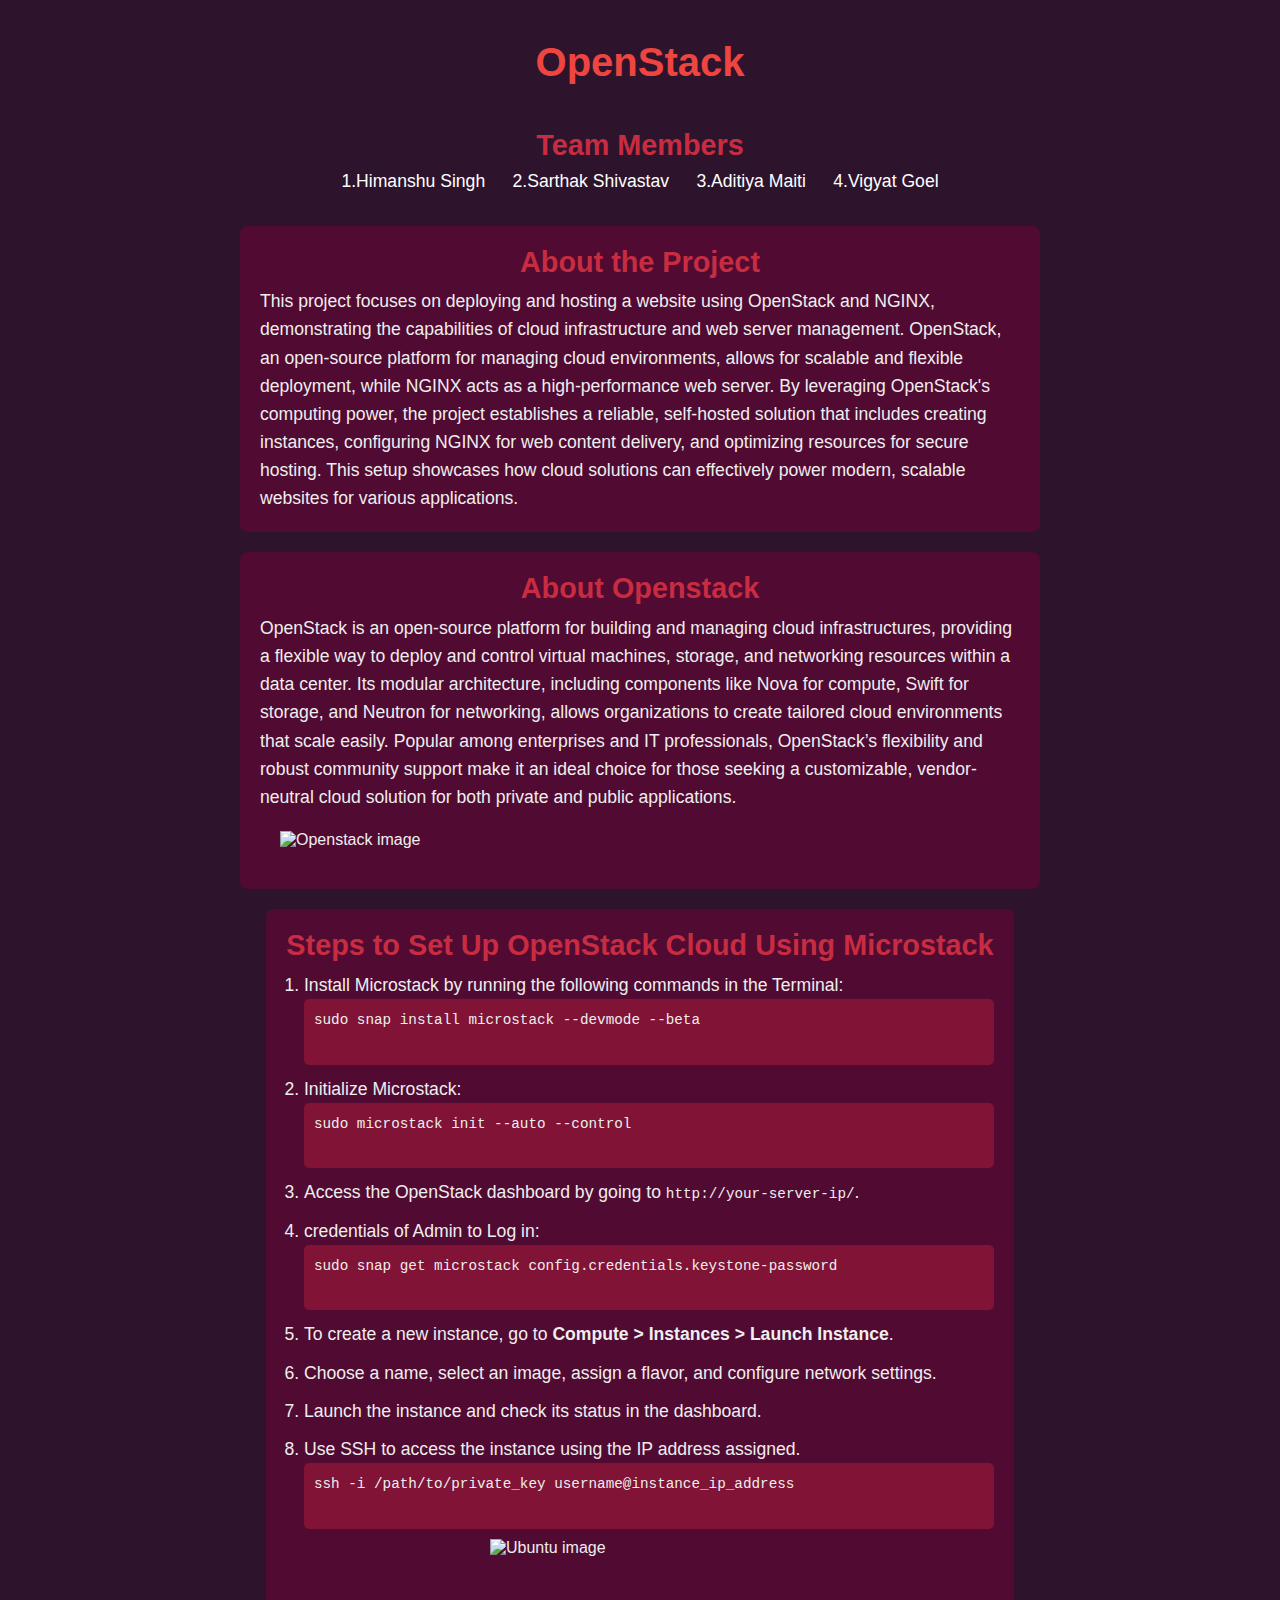
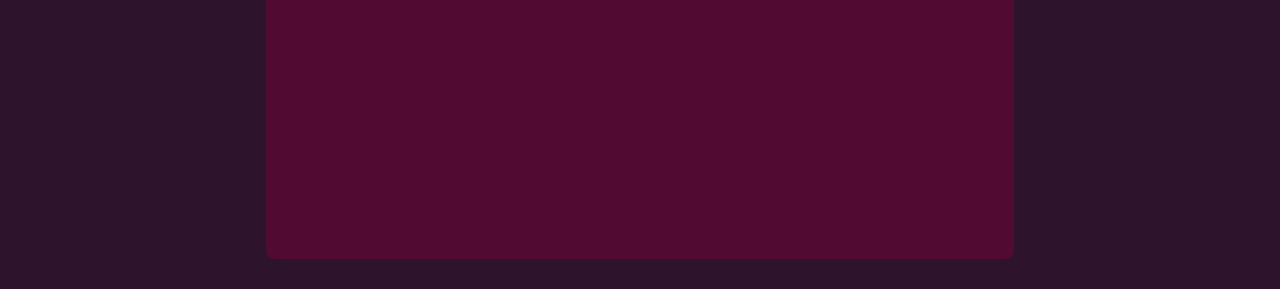
==== Openstack file/index.html @ 9e025737 "Add files via upload" ====
<!DOCTYPE html>
<html>
<head>
  <title>openstack project</title>
  <link rel = 'icon' href = 'your website icon'>
  <link rel="stylesheet" href="style.css">
  
</head>

<body>
    <h1>OpenStack</h1>

    <div class="team">
        <h2>Team Members</h2>
        <p class="team-members">1.Himanshu Singh &emsp;  2.Sarthak Shivastav &emsp;  3.Aditiya Maiti &emsp;  4.Vigyat Goel</p>
    </div>
    

    <div class="project-description">
        <h2>About the Project</h2>
        <p>
            This project focuses on deploying and hosting a website using OpenStack and NGINX, demonstrating the capabilities of cloud infrastructure and web server management. OpenStack, an open-source platform for managing cloud environments, allows for scalable and flexible deployment, while NGINX acts as a high-performance web server. By leveraging OpenStack's computing power, the project establishes a reliable, self-hosted solution that includes creating instances, configuring NGINX for web content delivery, and optimizing resources for secure hosting. This setup showcases how cloud solutions can effectively power modern, scalable websites for various applications.
        </p>
    </div>

    <div class="project-description">
        <h2>About Openstack</h2>
        <p>
            OpenStack is an open-source platform for building and managing cloud infrastructures, providing a flexible way to deploy and control virtual machines, storage, and networking resources within a data center. Its modular architecture, including components like Nova for compute, Swift for storage, and Neutron for networking, allows organizations to create tailored cloud environments that scale easily. Popular among enterprises and IT professionals, OpenStack’s flexibility and robust community support make it an ideal choice for those seeking a customizable, vendor-neutral cloud solution for both private and public applications.
        </p>
        <div class="image-container">
            <img class="openstack-image" src="https://cdn.freelogovectors.net/wp-content/uploads/2017/03/OpenStack_Logo.png" alt="Openstack image">
        </div>
        
    </div>

    <div class="steps">
        <h2>Steps to Set Up OpenStack Cloud Using Microstack</h2>
        <ol>
            <li>Install Microstack by running the following commands in the Terminal:
                <pre>
sudo snap install microstack --devmode --beta
                </pre>
            </li>
            <li>Initialize Microstack:
                <pre>
sudo microstack init --auto --control
                </pre>
            </li>
            <li>Access the OpenStack dashboard by going to <code>http://your-server-ip/</code>.</li>
            <li>credentials of Admin to Log in:
                <pre>
sudo snap get microstack config.credentials.keystone-password
                </pre>
            </li>
            <li>To create a new instance, go to <strong>Compute &gt; Instances &gt; Launch Instance</strong>.</li>
            <li>Choose a name, select an image, assign a flavor, and configure network settings.</li>
            <li>Launch the instance and check its status in the dashboard.</li>
            <li>Use SSH to access the instance using the IP address assigned.
                <pre>
ssh -i /path/to/private_key username@instance_ip_address
                </pre>

            </li>
        </ol>

        <div class="image-container">
            <img class="ubuntu-image" src="https://pluspng.com/img-png/ubuntu-logo-png-ubuntu-icon-logo-png-transparent-amp-svg-vector-pluspng-2400x2390.png" width ="300" height="300" alt="Ubuntu image">
        </div>
    </div>

</body>

</html>
---- Openstack file/style.css ----
/* Base Styles */
* {
    margin: 0;
    padding: 0;
    box-sizing: border-box;
}

body {
    font-family: Arial, sans-serif;
    background-color: #2D142C;
    color: #EEE;
    display: flex;
    flex-direction: column;
    align-items: center;
    padding: 20px;
}

h1 {
    font-size: 2.5em;
    text-align: center;
    margin: 0.5em 0;
    color: #EE4540;
}

h2 {
    color: #C72C41;
    font-size: 1.8em;
    margin-bottom: 0.3em;
    text-align: center;
}

/* Team Section */
.team {
    margin: 1.5em 0;
    text-align: center;
}

.team-members {
    font-size: 1.1em;
    color: white;
    display: flex;
    justify-content: center;
    gap: 15px;
    flex-wrap: wrap; /* Wraps to the next line on smaller screens */
    text-align: center;
}

.team p {
    font-size: 1.1em;
   /* color: #510A32;    */
}

/* Project Description & Steps */
.project-description, .steps {
    max-width: 800px;
    background-color: #510A32;
    padding: 20px;
    margin: 10px 0;
    border-radius: 8px;
}

.openstack-image{
    display: flex;
    justify-content: center;
    align-items: center;
    padding: 20px;
    max-width: 100%; /* Ensures the image fits within the container */
    height: auto;
}

.ubuntu-image{
    display: block;
  margin-left: auto;
  margin-right: auto;
    
    width :"300";
    height:"300"x
}

.project-description p, .steps ol {
    font-size: 1.1em;
    color: #EEE;
    line-height: 1.6;
}

.steps ol {
    padding-left: 1em;
}

.steps li {
    margin-bottom: 10px;
}

pre {
    background-color: #801336;
    color: #EEE;
    padding: 10px;
    border-radius: 5px;
    overflow-x: auto;
}

/* Responsive Layout */
@media (max-width: 768px) {
    h1 {
        font-size: 2em;
    }

    h2 {
        font-size: 1.5em;
    }

    .team p {
        font-size: 1em;
    }

    .project-description, .steps {
        padding: 15px;
    }
}

@media (max-width: 480px) {
    h1 {
        font-size: 1.8em;
    }

    .project-description, .steps {
        width: 90%;
    }
}
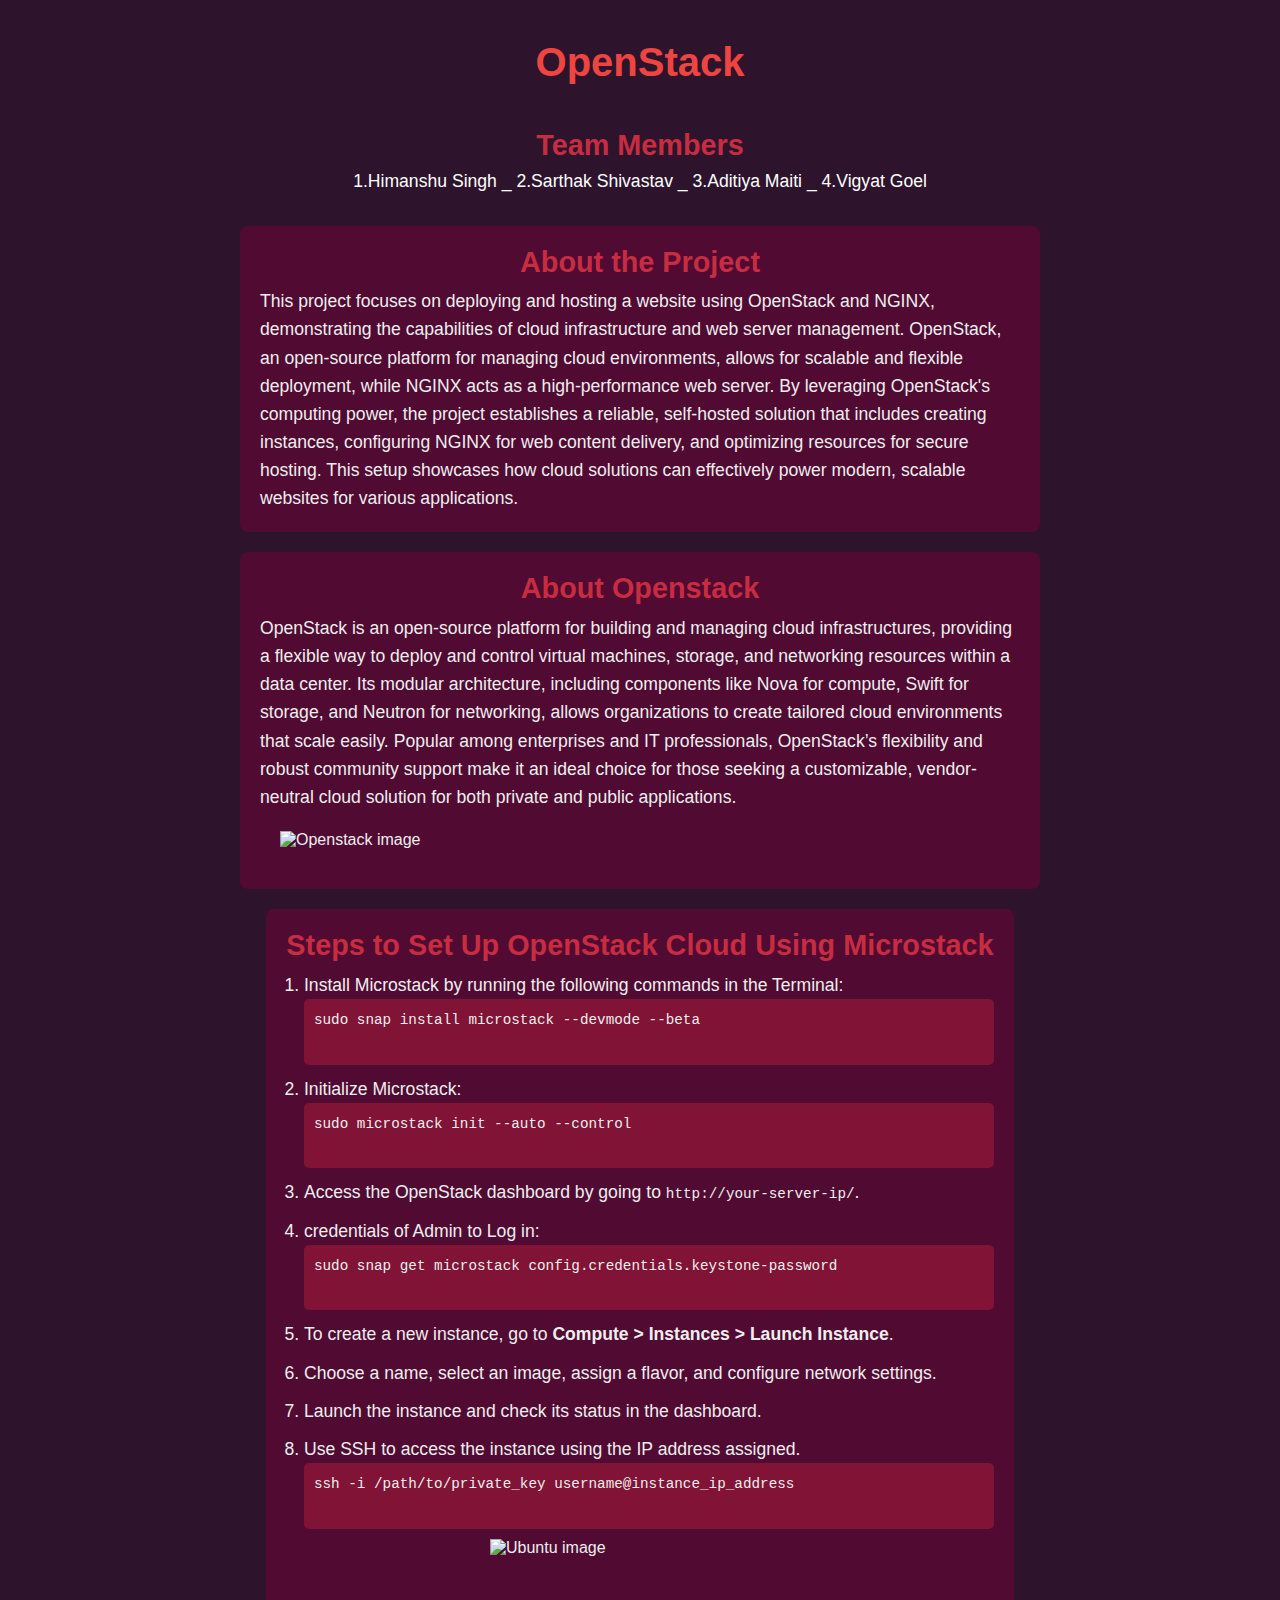
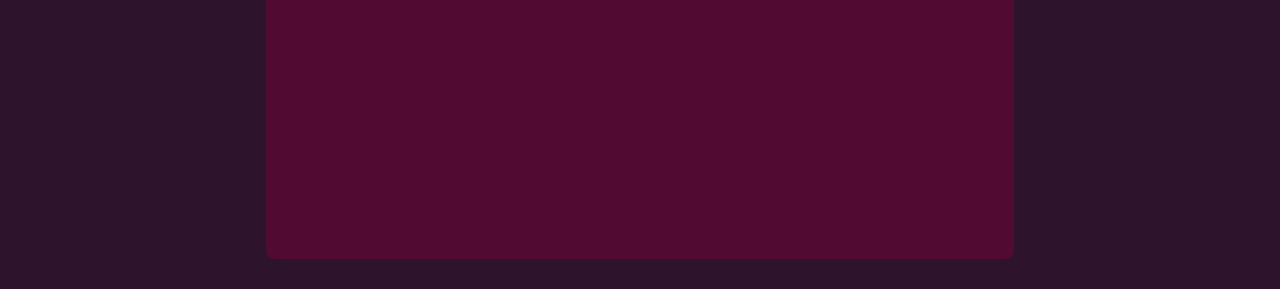
==== commit 39c27bb4: "Update index.html" ====
--- a/Openstack file/index.html
+++ b/Openstack file/index.html
@@ -12,7 +12,7 @@
 
     <div class="team">
         <h2>Team Members</h2>
-        <p class="team-members">1.Himanshu Singh &emsp;  2.Sarthak Shivastav &emsp;  3.Aditiya Maiti &emsp;  4.Vigyat Goel</p>
+        <p class="team-members">1.Himanshu Singh  _ 2.Sarthak Shivastav  _ 3.Aditiya Maiti _  4.Vigyat Goel</p>
     </div>
     
 
@@ -71,4 +71,4 @@
 
 </body>
 
-</html>+</html>
--- a/Openstack file/style.css
+++ b/Openstack file/style.css
@@ -1,4 +1,3 @@
-/* Base Styles */
 * {
     margin: 0;
     padding: 0;
@@ -41,7 +40,7 @@
     display: flex;
     justify-content: center;
     gap: 15px;
-    flex-wrap: wrap; /* Wraps to the next line on smaller screens */
+    flex-wrap: wrap; 
     text-align: center;
 }
 
@@ -50,7 +49,6 @@
    /* color: #510A32;    */
 }
 
-/* Project Description & Steps */
 .project-description, .steps {
     max-width: 800px;
     background-color: #510A32;
@@ -64,7 +62,7 @@
     justify-content: center;
     align-items: center;
     padding: 20px;
-    max-width: 100%; /* Ensures the image fits within the container */
+    max-width: 100%; 
     height: auto;
 }
 
@@ -99,20 +97,17 @@
     overflow-x: auto;
 }
 
-/* Responsive Layout */
+
 @media (max-width: 768px) {
     h1 {
         font-size: 2em;
     }
-
     h2 {
         font-size: 1.5em;
     }
-
     .team p {
         font-size: 1em;
     }
-
     .project-description, .steps {
         padding: 15px;
     }
@@ -122,7 +117,6 @@
     h1 {
         font-size: 1.8em;
     }
-
     .project-description, .steps {
         width: 90%;
     }
